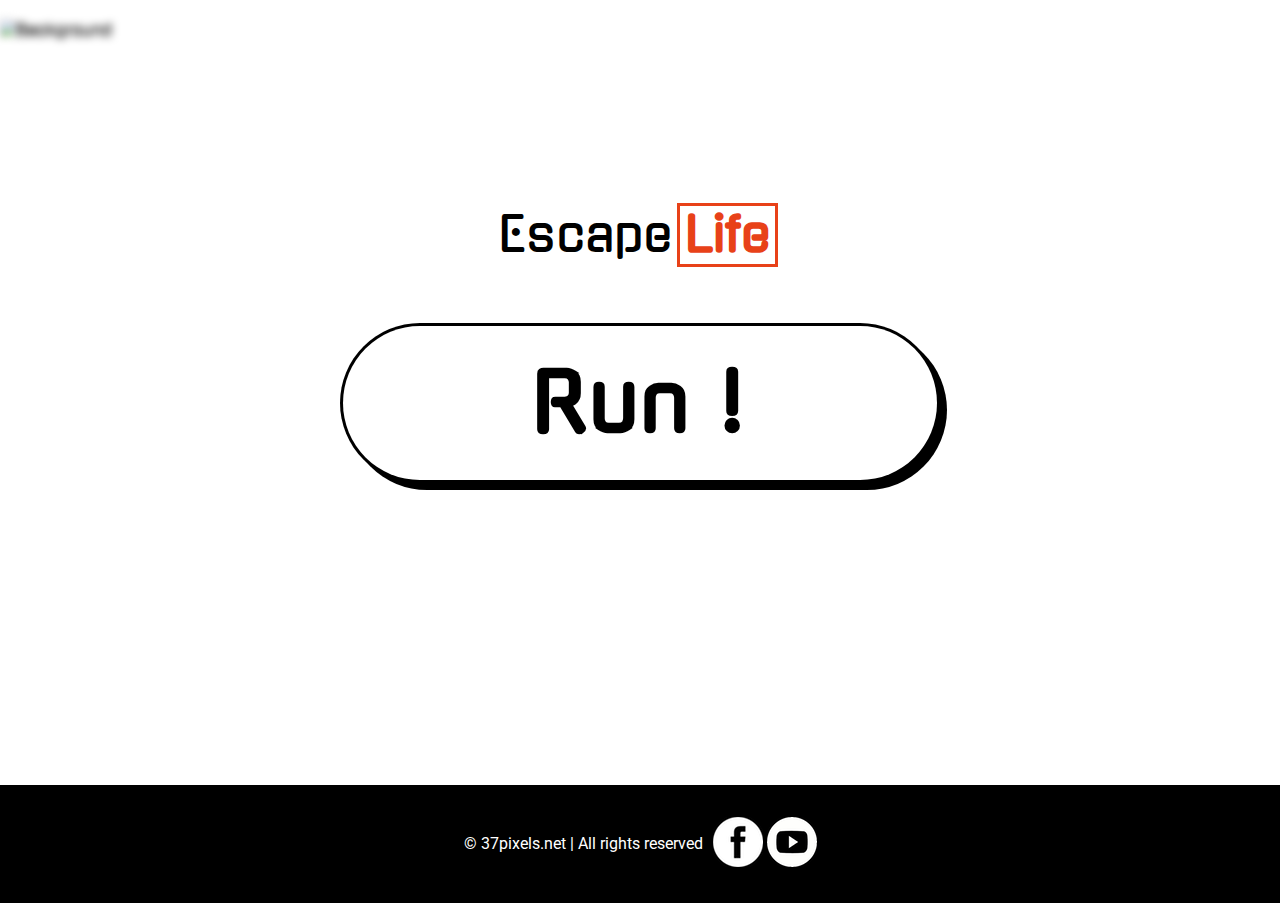
==== index.html @ 6a6c1faa "Accueil" ====
<!DOCTYPE html>
<html lang="fr">
  <head>
    <meta charset="utf-8">
    <title>Accueil</title>
    <link rel="stylesheet" href="styles/styles.css" type="text/css"/>
    <link href="https://fonts.googleapis.com/css?family=Gugi" rel="stylesheet">
    <link href="https://fonts.googleapis.com/css?family=Roboto" rel="stylesheet">
    <embed src="music\escapelifemusic.flac" autostart="true" loop="-1" hidden="true"></embed>
  </head>

  <body>
    <div class="container">
      <img class="background" src="images/homebutton.png" alt="Background">
      <h1>Escape<span class="life">Life</span></h1>
      <a href="jeux\index.html" alt="lien vers le jeu">
       <div class="box" >
          <div class="button"><h2>Run !</h2></div>
        </div>
      </a>
    </div>


    <script src="scripts/app.js"></script>
  </body>

  <footer>
    <div class="footer">

      <span class="right">© 37pixels.net | All rights reserved</span>
      <div>
        <a href="#"><img src="images/fb.png" alt="Facebook"></a>
        <a href="#"><img src="images/yt.png" alt="YouTube"></a>
      </div>

    </div>

  </footer>
</html>
---- styles/styles.css ----
body{
  background: url("../images/");
  margin:0;
  padding:0;
  font-family: Gugi;

}


.background{
width:100;
display:flex;
height:85vh;
filter: blur(4px);
}


.box{
  background: black;
  border-radius: 100px;
  border:none;
  cursor: pointer;
  position:absolute;
  left:50%;
  top: 50%;
  box-shadow: 7px 7px 0px black;
  transform:translate(-50%,-50%);
  width: 600px;
  height: 160px;
  box-sizing: border-box;
  padding: 3px;


}

.box:active{
  transform: translateY(-70px) translateX(-290px);
  box-shadow: none;
}


.button{
  position: relative;
  width: 100%;
  height: 100%;
  background: white;
  border-radius: 100px;
  overflow: hidden;

}

.container  {
  display:flex;
  justify-content: center;
  align-items: space-around;
  flex-direction:column;
  transition: 0.5s all ease-in-out;
  transform: scale(1);
  opacity: 1;
}
.transition{
  opacity:0.5;
  transform:scale(4);
}


h2{
  position: absolute;
  font-size: 5em;
  top: 50%;
  left:50%;
  transform: translate(-50%,-50%);
  text-align: center;
  color: black;
  z-index: 100;
  margin:0;
  padding:0;
  letter-spacing: 3px;
  transition: .5s;
}


h1{
  font-size: 3em;
  font-family: Gugi;
  font-weight: lighter;
  position: absolute;
  top: 20%;
  width:100%;
  text-align: center;
}

.life{
  color: #e84118;
  font-weight: bold;
  border: 3px solid #e84118;
  padding: 5px;
  margin: 5px;
}

footer {
  width: 100%;
  height: 13.1vh;
  background-color: black;
  font-family: Roboto, Arial, sans-serif ;
  bottom:0;
  color: #FFF;
  display: flex;
  justify-content: space-between;
  align-items:center;
}

.footer{
    width: 100%;
  display: flex;
  justify-content: center;
  align-items: center;
}

.right{
  padding-right: 10px;
}
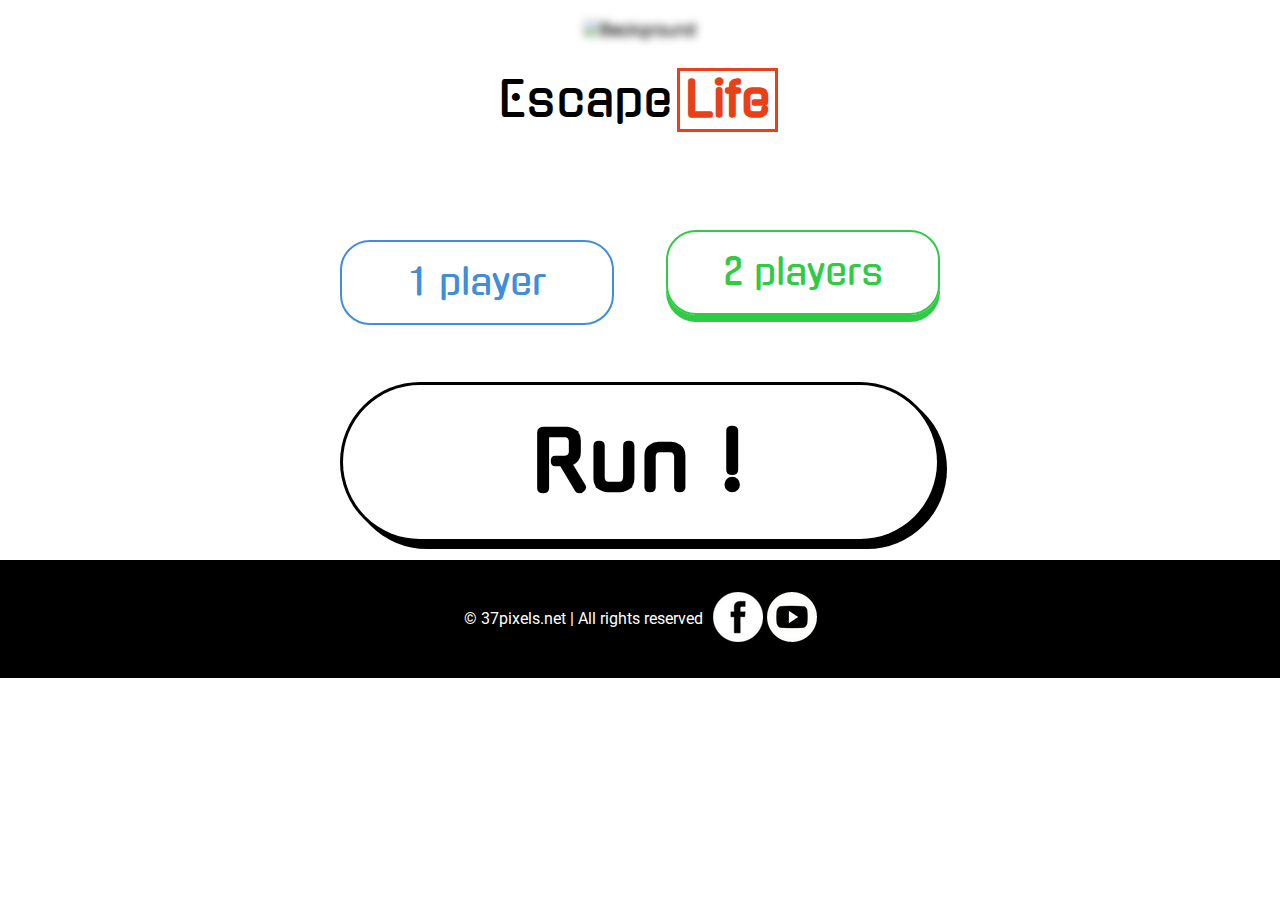
==== commit 89dfb703: "Page d'accueil OK avec choix du mode" ====
--- a/index.html
+++ b/index.html
@@ -13,27 +13,31 @@
     <div class="container">
       <img class="background" src="images/homebutton.png" alt="Background">
       <h1>Escape<span class="life">Life</span></h1>
-      <a href="jeux\index.html" alt="lien vers le jeu">
+      <div class="mode_select">
+        <a class="one_player active" href="#">1 player</a>
+        <a class="two_player" href="#">2 players</a>
+      </div>
+      <a href="jeux/index.html" alt="lien vers le jeu">
        <div class="box" >
-          <div class="button"><h2>Run !</h2></div>
+          <div class="button">
+            <h2>Run !</h2>
+          </div>
         </div>
       </a>
     </div>
-
+    <footer>
+        <div class="footer">
+    
+          <span class="right">© 37pixels.net | All rights reserved</span>
+          <div>
+            <a href="#"><img src="images/fb.png" alt="Facebook"></a>
+            <a href="#"><img src="images/yt.png" alt="YouTube"></a>
+          </div>
+    
+        </div>
+    
+      </footer>
 
     <script src="scripts/app.js"></script>
   </body>
-
-  <footer>
-    <div class="footer">
-
-      <span class="right">© 37pixels.net | All rights reserved</span>
-      <div>
-        <a href="#"><img src="images/fb.png" alt="Facebook"></a>
-        <a href="#"><img src="images/yt.png" alt="YouTube"></a>
-      </div>
-
-    </div>
-
-  </footer>
-</html>
+</html>--- a/styles/styles.css
+++ b/styles/styles.css
@@ -2,29 +2,24 @@
   background: url("../images/");
   margin:0;
   padding:0;
-  font-family: Gugi;
-
+  font-family: Gugi, sans-serif;
+  text-decoration: none;
 }
-
-
 .background{
-width:100;
-display:flex;
-height:85vh;
-filter: blur(4px);
+  position: fixed;
+  top: 0;
+  width:100;
+  height:85vh;
+  filter: blur(4px);
+  z-index: -500;
 }
-
 
 .box{
   background: black;
   border-radius: 100px;
   border:none;
   cursor: pointer;
-  position:absolute;
-  left:50%;
-  top: 50%;
   box-shadow: 7px 7px 0px black;
-  transform:translate(-50%,-50%);
   width: 600px;
   height: 160px;
   box-sizing: border-box;
@@ -34,13 +29,14 @@
 }
 
 .box:active{
-  transform: translateY(-70px) translateX(-290px);
+  transform: translate(10px, 10px);
   box-shadow: none;
 }
 
-
 .button{
-  position: relative;
+  display: flex;
+  justify-content: center;
+  align-items: center;
   width: 100%;
   height: 100%;
   background: white;
@@ -49,14 +45,19 @@
 
 }
 
+a {
+  text-decoration: none;
+}
+
 .container  {
   display:flex;
-  justify-content: center;
-  align-items: space-around;
+  justify-content: space-around;
+  align-items: center;
   flex-direction:column;
   transition: 0.5s all ease-in-out;
   transform: scale(1);
   opacity: 1;
+  height: 60vh;
 }
 .transition{
   opacity:0.5;
@@ -65,12 +66,9 @@
 
 
 h2{
-  position: absolute;
   font-size: 5em;
-  top: 50%;
-  left:50%;
-  transform: translate(-50%,-50%);
   text-align: center;
+  text-decoration: none;
   color: black;
   z-index: 100;
   margin:0;
@@ -84,8 +82,6 @@
   font-size: 3em;
   font-family: Gugi;
   font-weight: lighter;
-  position: absolute;
-  top: 20%;
   width:100%;
   text-align: center;
 }
@@ -120,3 +116,42 @@
 .right{
   padding-right: 10px;
 }
+
+/* SELECTION DU MODE */
+
+.mode_select {
+  display: flex;
+  justify-content: space-between;
+  align-items: center;
+  height: 10vh;
+  margin: auto;
+  width: 600px;
+  margin: 30px;
+}
+
+.mode_select a {
+  display: flex;
+  justify-content: center;
+  align-items: center;
+  width: 45%;
+  height: 90%;
+  border-radius: 30px;
+  font-size: 4vh;
+  background-color: rgba(255, 255, 255, 0.5);
+  text-decoration: none;
+}
+
+.one_player {
+  color: #418DDC;
+  border: 2px solid #418DDC;
+  box-shadow: 0 7px 0 #418DDC;
+}
+.two_player {
+  color: #2FCB45;
+  border: 2px solid #2FCB45;
+  box-shadow: 0 7px 0 #2FCB45;
+}
+.active {
+  box-shadow: none;
+  transform: translate(0, 10px)
+}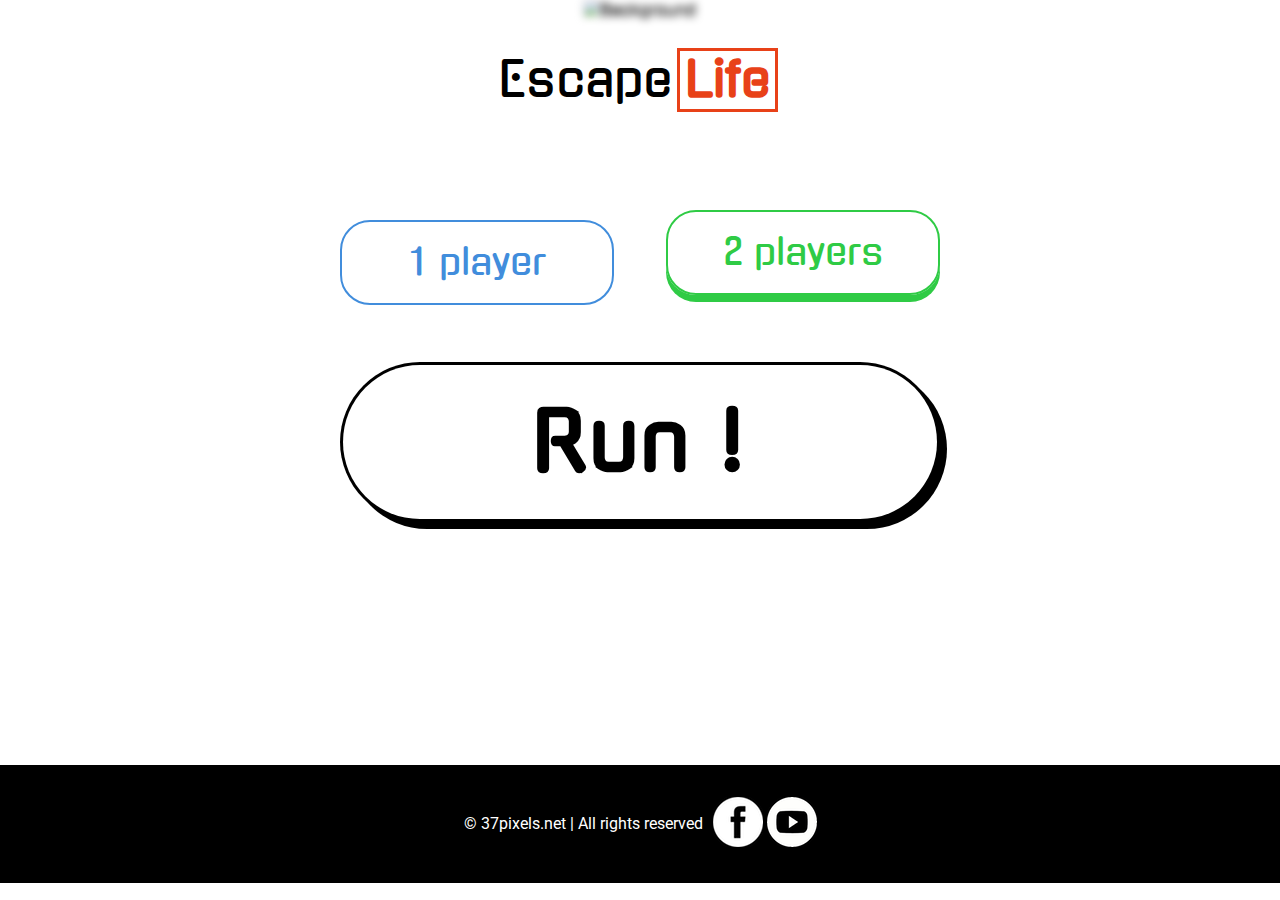
==== commit 2e6767a5: "Ajout du sound design" ====
--- a/index.html
+++ b/index.html
@@ -6,7 +6,6 @@
     <link rel="stylesheet" href="styles/styles.css" type="text/css"/>
     <link href="https://fonts.googleapis.com/css?family=Gugi" rel="stylesheet">
     <link href="https://fonts.googleapis.com/css?family=Roboto" rel="stylesheet">
-    <embed src="music\escapelifemusic.flac" autostart="true" loop="-1" hidden="true"></embed>
   </head>
 
   <body>
--- a/styles/styles.css
+++ b/styles/styles.css
@@ -58,6 +58,7 @@
   transform: scale(1);
   opacity: 1;
   height: 60vh;
+  margin-bottom: 25vh;
 }
 .transition{
   opacity:0.5;
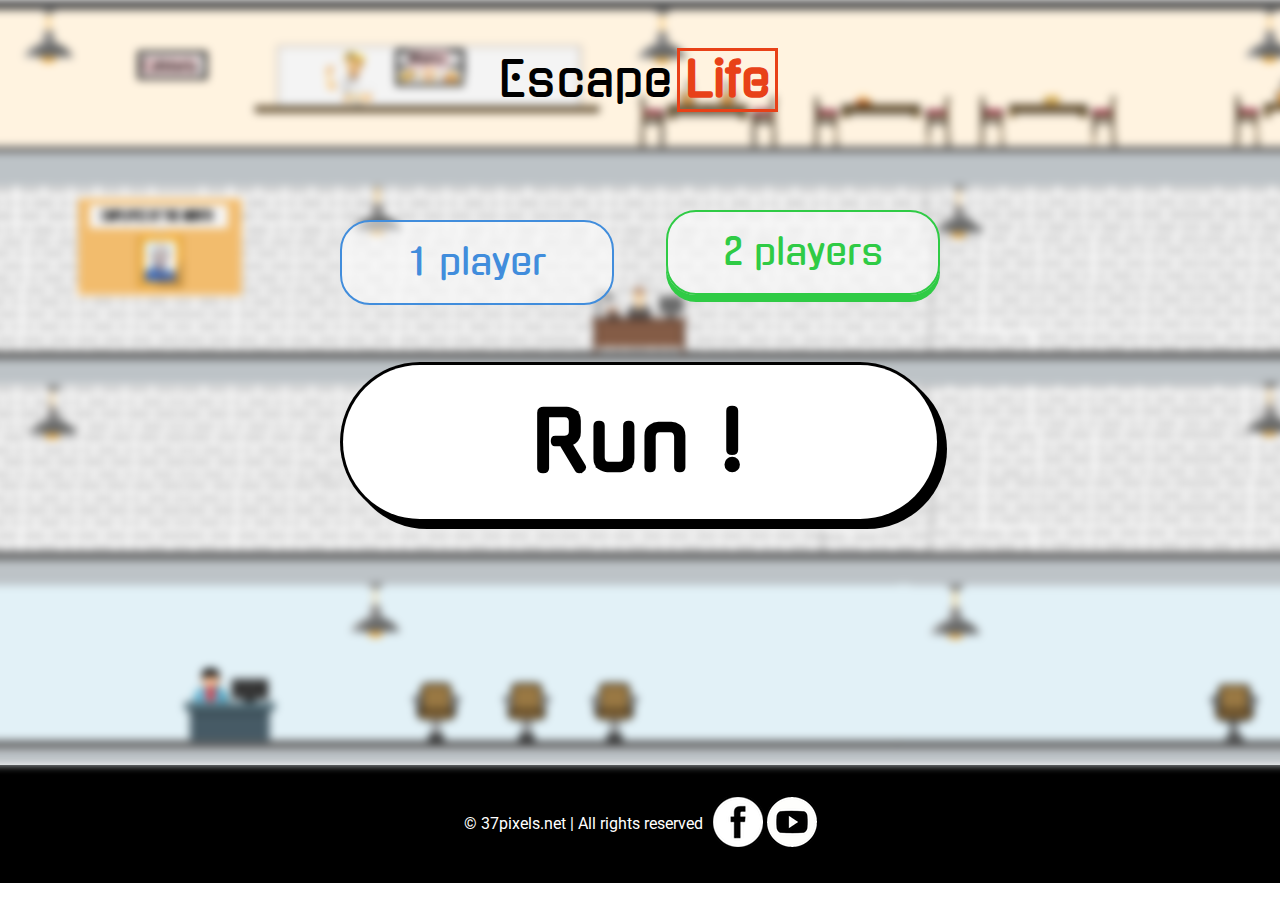
==== commit 1c892a1c: "description" ====
--- a/index.html
+++ b/index.html
@@ -2,10 +2,12 @@
 <html lang="fr">
   <head>
     <meta charset="utf-8">
-    <title>Accueil</title>
-    <link rel="stylesheet" href="styles/styles.css" type="text/css"/>
+    <title>Escape Life! - Menu</title>
+    <meta name="description" content="Jeu sur lequel vous pourrez vous amuser en solo comme en multijoueur! Essayer d'atteindre la sortie avant la fin du temps imparti tout en évitant les pièges lancés par votre patron!">
     <link href="https://fonts.googleapis.com/css?family=Gugi" rel="stylesheet">
     <link href="https://fonts.googleapis.com/css?family=Roboto" rel="stylesheet">
+    <link rel="icon" type="image/png" href="images/favicon.png">
+    <link rel="stylesheet" href="styles/styles.css" type="text/css"/>
   </head>
 
   <body>
--- a/styles/styles.css
+++ b/styles/styles.css
@@ -3,7 +3,6 @@
   margin:0;
   padding:0;
   font-family: Gugi, sans-serif;
-  text-decoration: none;
 }
 .background{
   position: fixed;
@@ -24,8 +23,6 @@
   height: 160px;
   box-sizing: border-box;
   padding: 3px;
-
-
 }
 
 .box:active{
